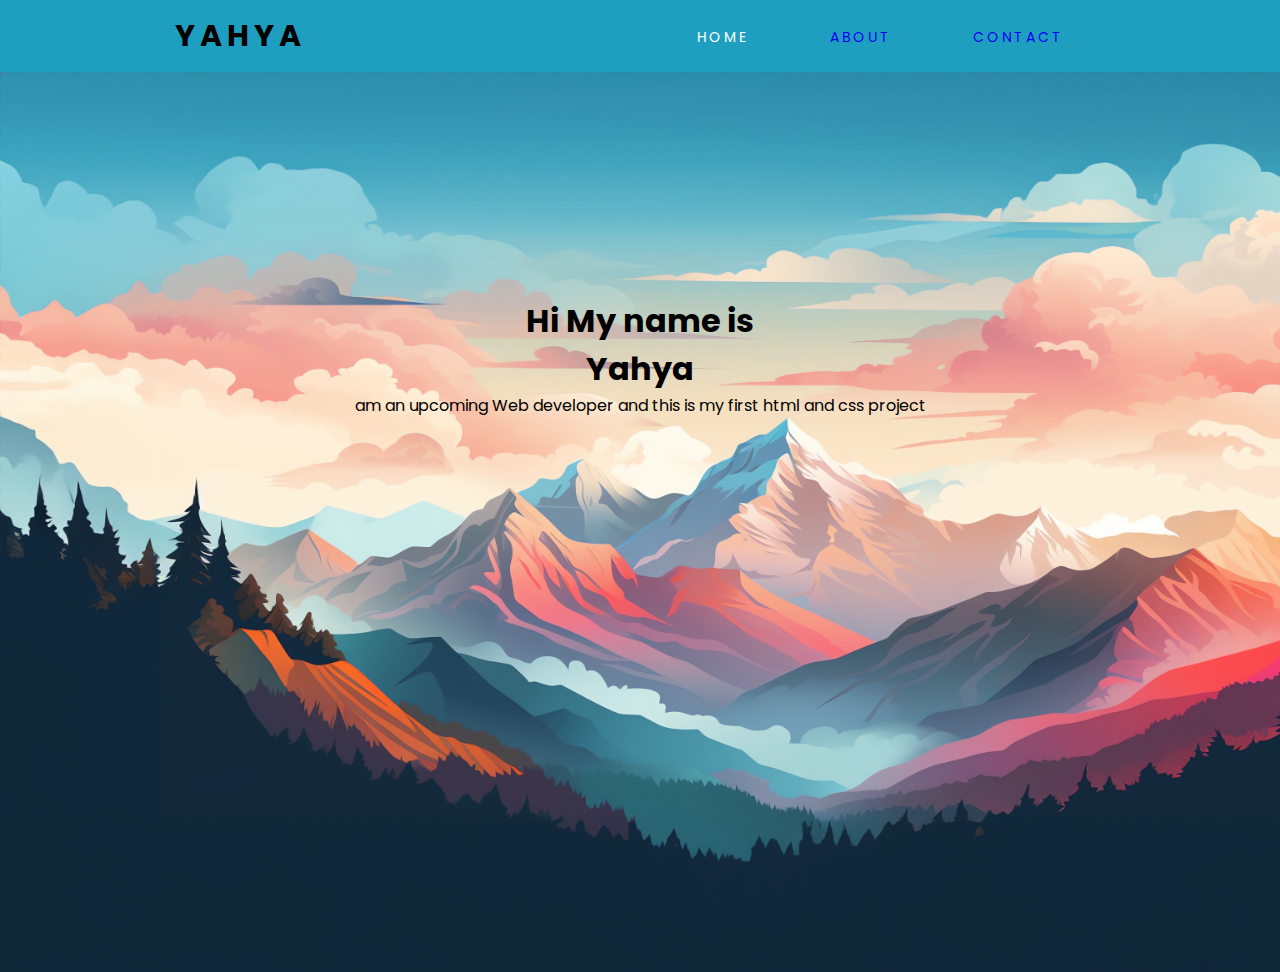
==== index.html @ 4c9c49b4 "testing" ====
<!DOCTYPE html>
<html lang="en">
<head>
    <meta charset="UTF-8">
    <meta name="viewport" content="width=device-width, initial-scale=1.0">
    <link rel="icon" href="logo.jpg">
    <link rel="preconnect" href="https://fonts.googleapis.com">
    <link rel="preconnect" href="https://fonts.gstatic.com" crossorigin>
    <link href="https://fonts.googleapis.com/css2?family=Oswald:wght@200..700&family=Poppins:ital,wght@0,100;0,200;0,300;0,400;0,500;0,600;0,700;0,800;0,900;1,100;1,200;1,300;1,400;1,500;1,600;1,700;1,800;1,900&display=swap" rel="stylesheet">
    <link rel="stylesheet" href="styles.css">


    <title>Portfolio</title>
</head>
<body>
    <header>
        <nav>
            <div class="logo">
                <h4>Yahya</h4>
            </div>
            <ul class="nav-links">
                <li><a href="#"class="active">Home</a></li>
                <li><a href="#">About</a></li>
                <li><a href="#">Contact</a></li>
            </ul>
        </nav>
    </header>
    <section>
        <div class="article">
            <h1>Hi My name is <br> Yahya <br></h1>
            <p>am an upcoming Web developer
                and this is my first html and css project
            </p>
        </div>
    </section>
</body>
</html>
---- styles.css ----
*{
    margin: 0px;
    padding: 0px;
    box-sizing: border-box;
    font-family: "Poppins", sans-serif;
}

nav{
    display: flex;
    justify-content: space-around;
    align-items: center;
    min-height: 8vh;
    background-color: rgb(30, 159, 191);
}

.logo{
    letter-spacing: 5px;
    font-size: 30px;
    float: left;
    text-transform: uppercase;
}

.nav-links {
    display: flex;
    justify-content: space-around;
    width: 35%;
}

.nav-links li{
    list-style: none;
}

.nav-links a{
    text-decoration: none;
    letter-spacing: 3px;
    font-size: 14px;
    text-transform: uppercase;
}

.nav-links a:hover{
    color: white;
    transition: 0.5s ease;

}

.nav-links li .active{
    color:white;
}

section{
    min-height: 100vh;
    background-image: url("/wallp.png");
    background-repeat: no-repeat;
    background-size: cover;
}
.article{
    width: 50%;
    margin: auto;
    text-align: center;
    transform: translateY(25vh);
}
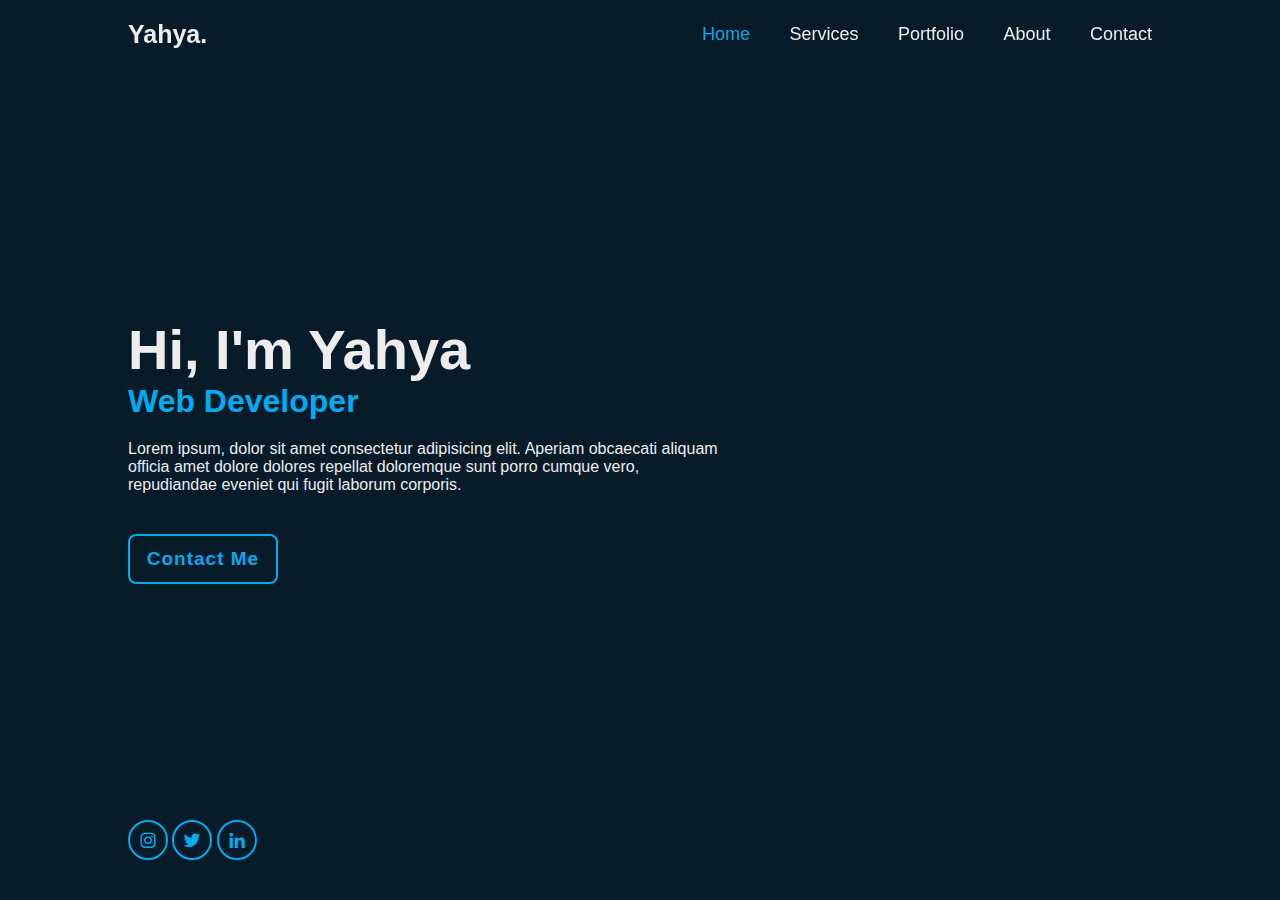
==== commit 348329b0: "new file:   .vscode/settings.json 	new file:   navbar.html 	deleted:    logo.jpg 	deleted:    navbar" ====
--- a/index.html
+++ b/index.html
@@ -3,35 +3,35 @@
 <head>
     <meta charset="UTF-8">
     <meta name="viewport" content="width=device-width, initial-scale=1.0">
-    <link rel="icon" href="logo.jpg">
-    <link rel="preconnect" href="https://fonts.googleapis.com">
-    <link rel="preconnect" href="https://fonts.gstatic.com" crossorigin>
-    <link href="https://fonts.googleapis.com/css2?family=Oswald:wght@200..700&family=Poppins:ital,wght@0,100;0,200;0,300;0,400;0,500;0,600;0,700;0,800;0,900;1,100;1,200;1,300;1,400;1,500;1,600;1,700;1,800;1,900&display=swap" rel="stylesheet">
+    <link href='https://unpkg.com/boxicons@2.1.4/css/boxicons.min.css' rel='stylesheet'>
     <link rel="stylesheet" href="styles.css">
-
-
-    <title>Portfolio</title>
+    <title>Yahya</title>
 </head>
 <body>
-    <header>
-        <nav>
-            <div class="logo">
-                <h4>Yahya</h4>
+     <header class="header">
+        <a href="#" class="logo">Yahya.</a>
+        <nav class="navbar">
+            <a href="#" class="active">Home</a>
+            <a href="#">Services</a>
+            <a href="#">Portfolio</a>
+            <a href="#">About</a>
+            <a href="#">Contact</a>
+        </nav>
+     </header>
+     <section class="home">
+        <div class="home-content">
+            <h1>Hi, I'm Yahya </h1>
+            <h3>Web Developer</h3>
+            <p>Lorem ipsum, dolor sit amet consectetur adipisicing elit. Aperiam obcaecati aliquam officia amet dolore dolores repellat doloremque sunt porro cumque vero, repudiandae eveniet qui fugit laborum corporis.</p>
+            <div class="btn-box">
+                <a href="">Contact Me</a>
             </div>
-            <ul class="nav-links">
-                <li><a href="#"class="active">Home</a></li>
-                <li><a href="#">About</a></li>
-                <li><a href="#">Contact</a></li>
-            </ul>
-        </nav>
-    </header>
-    <section>
-        <div class="article">
-            <h1>Hi My name is <br> Yahya <br></h1>
-            <p>am an upcoming Web developer
-                and this is my first html and css project
-            </p>
         </div>
-    </section>
+        <div class="home-sci">
+            <a href="https://www.instagram.com/ya.hyaa.__/"><i class='bx bxl-instagram'></i></a>
+            <a href="https://x.com/abdullyhyamsafi"><i class='bx bxl-twitter'></i></a>
+            <a href="#"><i class='bx bxl-linkedin' ></i></a>
+        </div>
+     </section>
 </body>
 </html>--- a/styles.css
+++ b/styles.css
@@ -1,61 +1,143 @@
-*{
-    margin: 0px;
-    padding: 0px;
+@import url('https://fonts.googleapis.com/css2?family=Public+Sans:ital,wght@0,100..900;1,100..900&display=swap');
+
+* {
+    font-family: 'Poppins', sans-serif;
+    margin: 0;
+    padding: 0;
     box-sizing: border-box;
-    font-family: "Poppins", sans-serif;
 }
 
-nav{
-    display: flex;
-    justify-content: space-around;
-    align-items: center;
-    min-height: 8vh;
-    background-color: rgb(30, 159, 191);
-}
-
-.logo{
-    letter-spacing: 5px;
-    font-size: 30px;
-    float: left;
-    text-transform: uppercase;
-}
-
-.nav-links {
-    display: flex;
-    justify-content: space-around;
-    width: 35%;
-}
-
-.nav-links li{
-    list-style: none;
-}
-
-.nav-links a{
-    text-decoration: none;
-    letter-spacing: 3px;
-    font-size: 14px;
-    text-transform: uppercase;
-}
-
-.nav-links a:hover{
-    color: white;
-    transition: 0.5s ease;
+body {
+    background: #081b29;
+    color: #ededed;
 
 }
 
-.nav-links li .active{
-    color:white;
+.header {
+    position: fixed;
+    top: 0;
+    left: 0;
+    width: 100%;
+    padding: 20px 10%;
+    display: flex;
+    justify-content: space-between;
+    align-items: center;
+    z-index: 100;
+
 }
 
-section{
-    min-height: 100vh;
-    background-image: url("/wallp.png");
-    background-repeat: no-repeat;
-    background-size: cover;
+.logo {
+    font-size:25px;
+    color: #ededed;
+    text-decoration: none;
+    font-weight: 600;
 }
-.article{
-    width: 50%;
-    margin: auto;
-    text-align: center;
-    transform: translateY(25vh);
+
+.navbar a {
+    font-size: 18px;
+    color: #ededed;
+    text-decoration: none;
+    font-weight: 500;
+    margin-left:35px ;
+    transition: .3s;
+
+}
+
+.navbar a:hover,
+.navbar a.active{
+    color: #00abf0;
+}
+
+.home {
+    height: 100vh;
+    display: flex;
+    align-items: center;
+    padding: 0 10%;
+}
+.home-content {
+    max-width: 600px;
+
+}
+.home-content h1 {
+    font-size: 56px;
+    font-weight: 700;
+    line-height: 1.2;
+}
+.home-content h3 {
+    font-size: 32px;
+    font-weight: 700;
+    color: #00abf0;
+}
+.home-content p {
+    font-size: 16px;
+    margin: 20px 0 40px;
+
+}
+ .home-content .btn-box {
+    display: flex;
+    justify-content: space-between;
+    width: 345px;
+    height: 50px;
+
+ }
+ .btn-box a {
+    display: inline-flex;
+    justify-content: center;
+    align-items: center;
+    width: 150px;
+    height: 100%;
+    background: #00abf0;
+    border: 2px solid #00abf0;
+    border-radius: 8px;
+    font-size:19px;
+    color: #081b29;
+    text-decoration: none;
+    font-weight:600;
+    letter-spacing: 1px;
+
+ }
+ .btn-box a:nth-child(1){
+    background: transparent;
+    color: #00abf0;
+ }
+ .home-sci {
+    position: absolute;
+    bottom: 40px;
+    width: 170px;
+
+ }
+.home-sci a {
+    position: relative;
+    display: inline-flex;
+    justify-content: center;
+    align-items: center;
+    width: 40px;
+    height: 40px;
+    background:transparent;
+    border: 2px solid #00abf0;
+    border-radius: 50%;
+    font-size: 20px;
+    color: #00abf0;
+    text-decoration: none;
+    z-index: 1;
+    overflow: hidden;
+    transition: .5s;
+}
+.home-sci a:hover{
+    color: #081b29;
+}
+.home-sci a::before {
+    content: '';
+    position: absolute;
+    top: 0;
+    left: 0;
+    width: 0;
+    height: 100%; 
+    background: #00abf0;
+    z-index: -1;
+    transition: .5s;
+}
+.home-sci a:hover::before {
+    width: 100%;
+
 }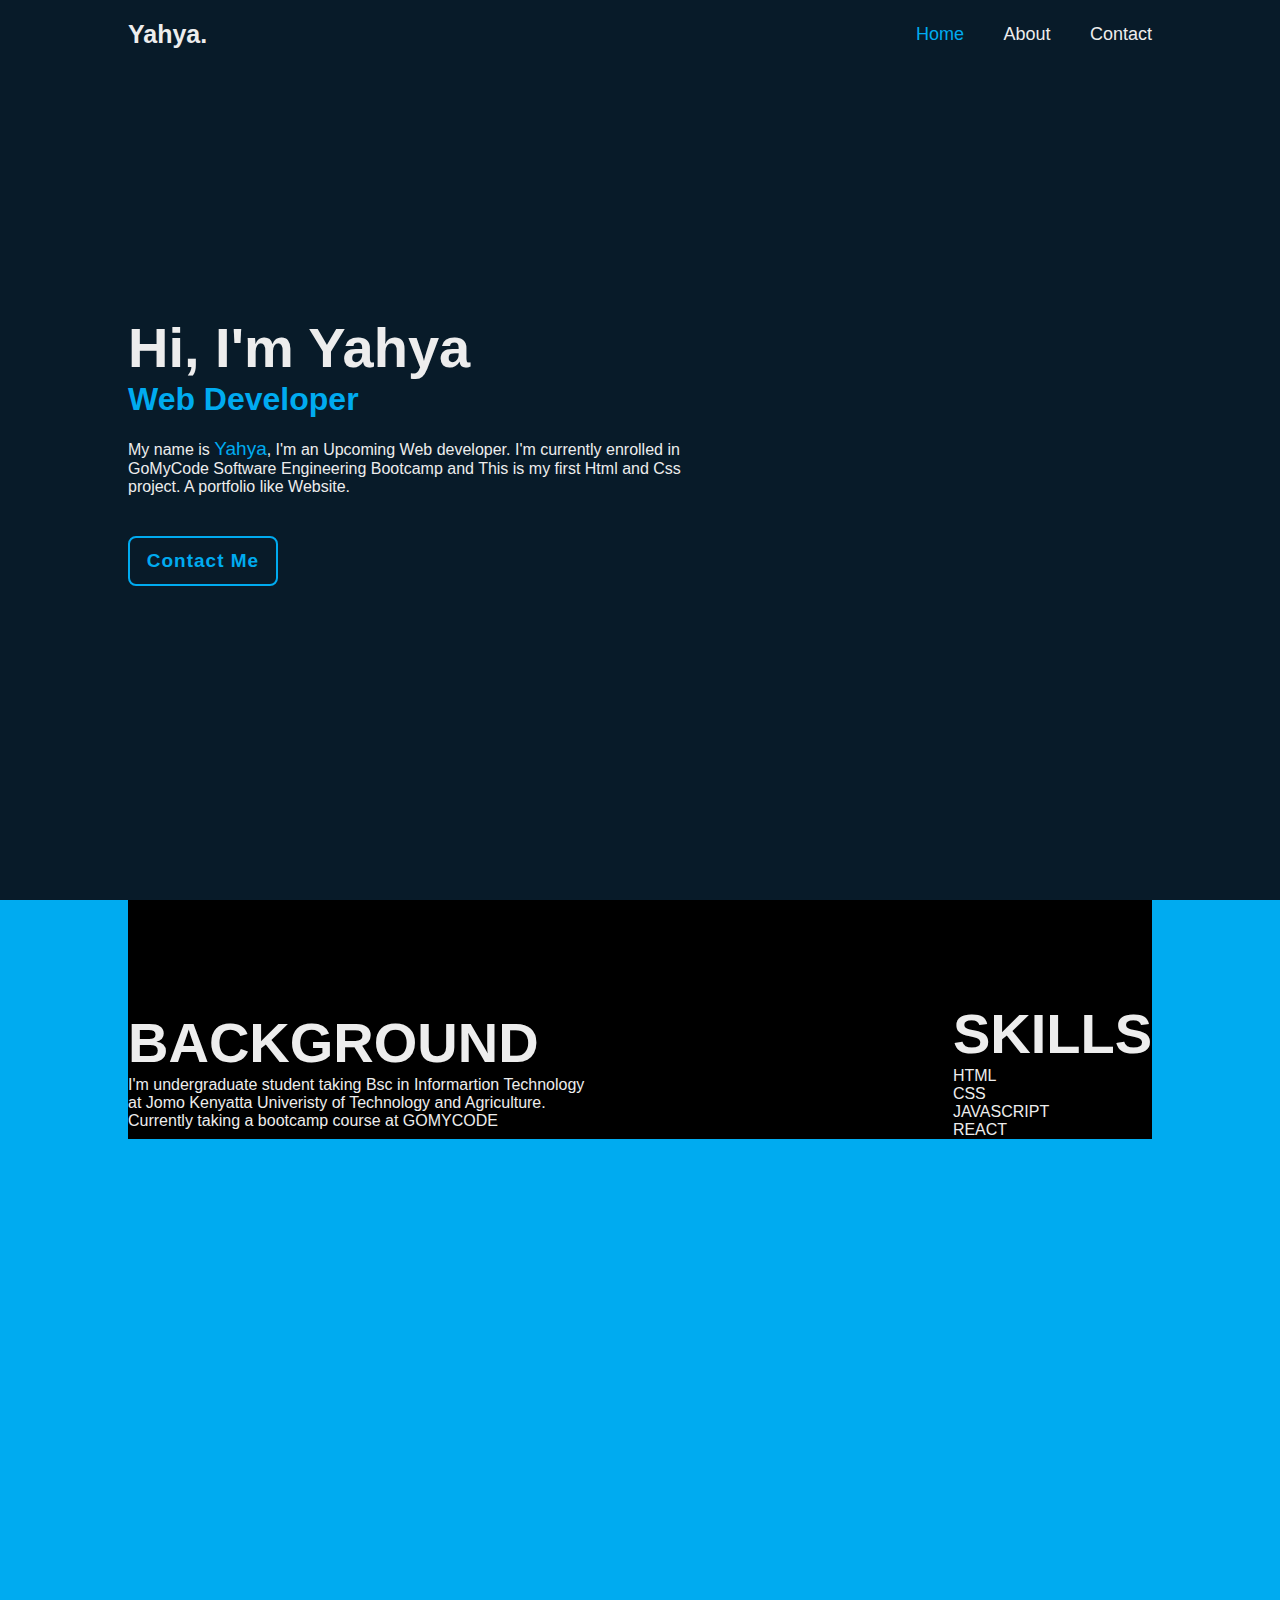
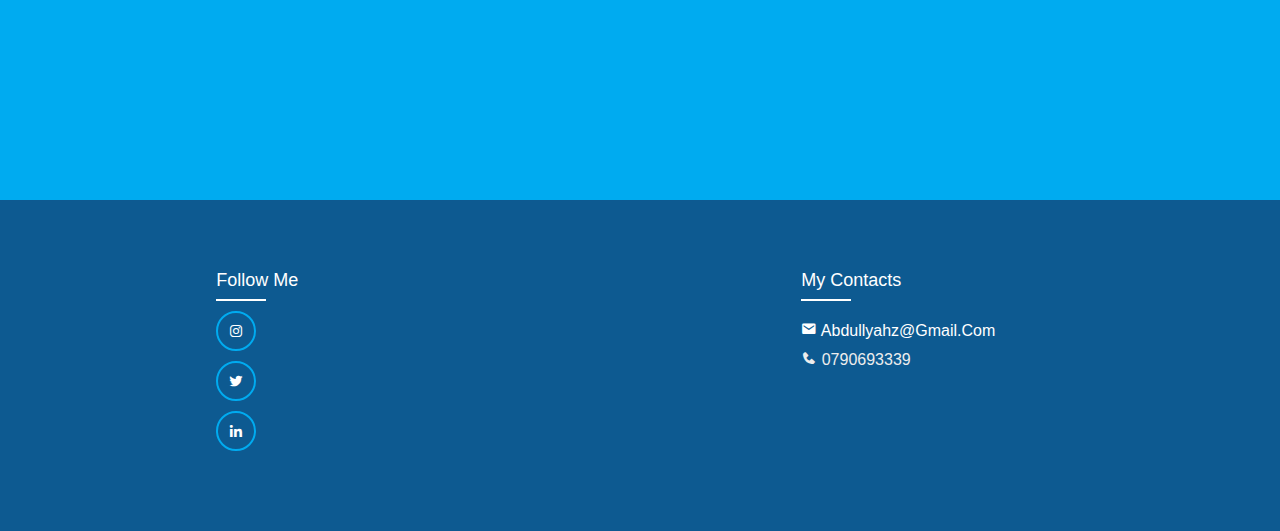
==== commit c48b5357: "modified:   index.html 	new file:   index.png 	modified:   styles.css" ====
--- a/index.html
+++ b/index.html
@@ -5,6 +5,7 @@
     <meta name="viewport" content="width=device-width, initial-scale=1.0">
     <link href='https://unpkg.com/boxicons@2.1.4/css/boxicons.min.css' rel='stylesheet'>
     <link rel="stylesheet" href="styles.css">
+    <link rel="icon" href="index.png">
     <title>Yahya</title>
 </head>
 <body>
@@ -12,26 +13,69 @@
         <a href="#" class="logo">Yahya.</a>
         <nav class="navbar">
             <a href="#" class="active">Home</a>
-            <a href="#">Services</a>
-            <a href="#">Portfolio</a>
             <a href="#">About</a>
             <a href="#">Contact</a>
         </nav>
+
      </header>
+     <a name="Top"></a>
      <section class="home">
         <div class="home-content">
             <h1>Hi, I'm Yahya </h1>
             <h3>Web Developer</h3>
-            <p>Lorem ipsum, dolor sit amet consectetur adipisicing elit. Aperiam obcaecati aliquam officia amet dolore dolores repellat doloremque sunt porro cumque vero, repudiandae eveniet qui fugit laborum corporis.</p>
+            <p>My name is <span class="name">Yahya</span>, I'm an Upcoming Web developer. I'm currently enrolled in GoMyCode Software Engineering Bootcamp and This is my first Html and Css project. A portfolio like Website.</p>
             <div class="btn-box">
                 <a href="">Contact Me</a>
             </div>
         </div>
-        <div class="home-sci">
-            <a href="https://www.instagram.com/ya.hyaa.__/"><i class='bx bxl-instagram'></i></a>
-            <a href="https://x.com/abdullyhyamsafi"><i class='bx bxl-twitter'></i></a>
-            <a href="#"><i class='bx bxl-linkedin' ></i></a>
+     </section>
+
+     <section class="about">
+        <div class="aboutme">
+
+            <div class="info">
+                <h1>BACKGROUND</h1>
+                <p>I'm undergraduate student taking Bsc in Informartion Technology <br>at Jomo Kenyatta Univeristy of Technology and Agriculture. <br> Currently taking a bootcamp course at GOMYCODE</p>
+            </div>
+            <div class="skills">
+                <h1>SKILLS</h1>
+                <ul>
+                    <li>HTML</li>
+                    <li>CSS</li>
+                    <li>JAVASCRIPT</li>
+                    <li>REACT</li>
+                </ul>
+            </div>
+            
         </div>
      </section>
+
+     <footer class="footer">
+        <div class="container">
+            <a href="#Top" class="back">Back</a>
+
+            <div class="row">
+                <div class="footer-col">
+                    <h4>My Contacts</h4>
+                    <ul>
+                        <li><a href="https://mail.google.com/"><i class='bx bxs-envelope'></i>  abdullyahz@gmail.com</a></li>
+                        <li><a href="tel://0790693339"></a><i class='bx bxs-phone'></i> 0790693339</li>
+                    </ul>
+                </div>
+                    <div class="footer-col">
+                        <h4>Follow me</h4>
+                        <div class="home-sci">
+                            <ul>
+                                <li><a href="https://www.instagram.com/ya.hyaa.__/"><i class='bx bxl-instagram'></i></a></li>  
+                                <li><a href="https://x.com/abdullyhyamsafi"><i class='bx bxl-twitter'></i></a></li>
+                                <li><a href="https://www.linkedin.com/in/yahya-abdulahi-42713224b/"><i class='bx bxl-linkedin' ></i></a></li>
+                            </ul>
+                        </div>
+                    </div>
+                </div>
+                
+            </div>    
+        </div>
+     </footer>
 </body>
 </html>--- a/styles.css
+++ b/styles.css
@@ -19,6 +19,7 @@
     left: 0;
     width: 100%;
     padding: 20px 10%;
+    background-color: #081b29;
     display: flex;
     justify-content: space-between;
     align-items: center;
@@ -72,6 +73,10 @@
     font-size: 16px;
     margin: 20px 0 40px;
 
+}
+.home-content .name{
+    color: #00abf0;
+    font-size: 19px;
 }
  .home-content .btn-box {
     display: flex;
@@ -100,15 +105,51 @@
     background: transparent;
     color: #00abf0;
  }
+
+.about{
+    height: 100vh;
+    padding: 0 10%;
+    background-color: #00abf0;
+    
+}   
+.aboutme{
+    
+    display: flex;
+    justify-content: space-between;
+    align-items: center;
+    padding-top: 100px;
+    background: #000;
+    
+}
+.info .skills{
+    flex: 1;
+    margin: 200px;
+
+
+}
+.aboutme h1{
+    font-size: 56px;
+    font-weight: 700;
+    line-height: 1.2;
+}
+
+
+
+
+
+
  .home-sci {
-    position: absolute;
-    bottom: 40px;
+    position: relative;
+    bottom: 10px;
     width: 170px;
+    display: inline;
+    flex-direction: row;
 
  }
 .home-sci a {
     position: relative;
     display: inline-flex;
+    flex-direction: row-reverse;
     justify-content: center;
     align-items: center;
     width: 40px;
@@ -140,4 +181,69 @@
 .home-sci a:hover::before {
     width: 100%;
 
+}
+.container {
+    max-width: 1170px;
+    margin: auto;
+
+}
+.container .back{
+
+    text-decoration: none;
+    color: white;
+    position: absolute;
+    left: 1400px;
+}
+.row{
+    display: flex;
+    justify-content: space-around;
+    flex-direction: row-reverse;
+
+}
+.footer{
+    background-color: #0d5a91;
+    padding: 70px 0;
+
+}
+ul{
+    list-style: none;
+}
+.footer-col{
+    width: 25%;
+    padding: 0 15px; 
+
+}
+.footer-col a{
+    text-decoration: none;
+    color: #fff;
+}
+.footer-col h4{
+    font-size: 18px;
+    color: #fff;
+    text-transform: capitalize;
+    margin-bottom: 30px;
+    font-weight: 500;
+    position: relative;
+
+}
+.footer-col h4::before{
+    content:'';
+    position: absolute;
+    left: 0;
+    bottom:-10px;
+    background-color:#fff;
+    height: 2px;
+    box-sizing: border-box;
+    width: 50px;
+    
+}
+.footer-col ul li:not(:last-child){
+    margin-bottom: 10px;
+}
+.footer-col ul li a{
+    font-size: 16px;
+    text-transform: capitalize;
+    color:#fff;
+    text-decoration: none;
+    font-weight:300;
 }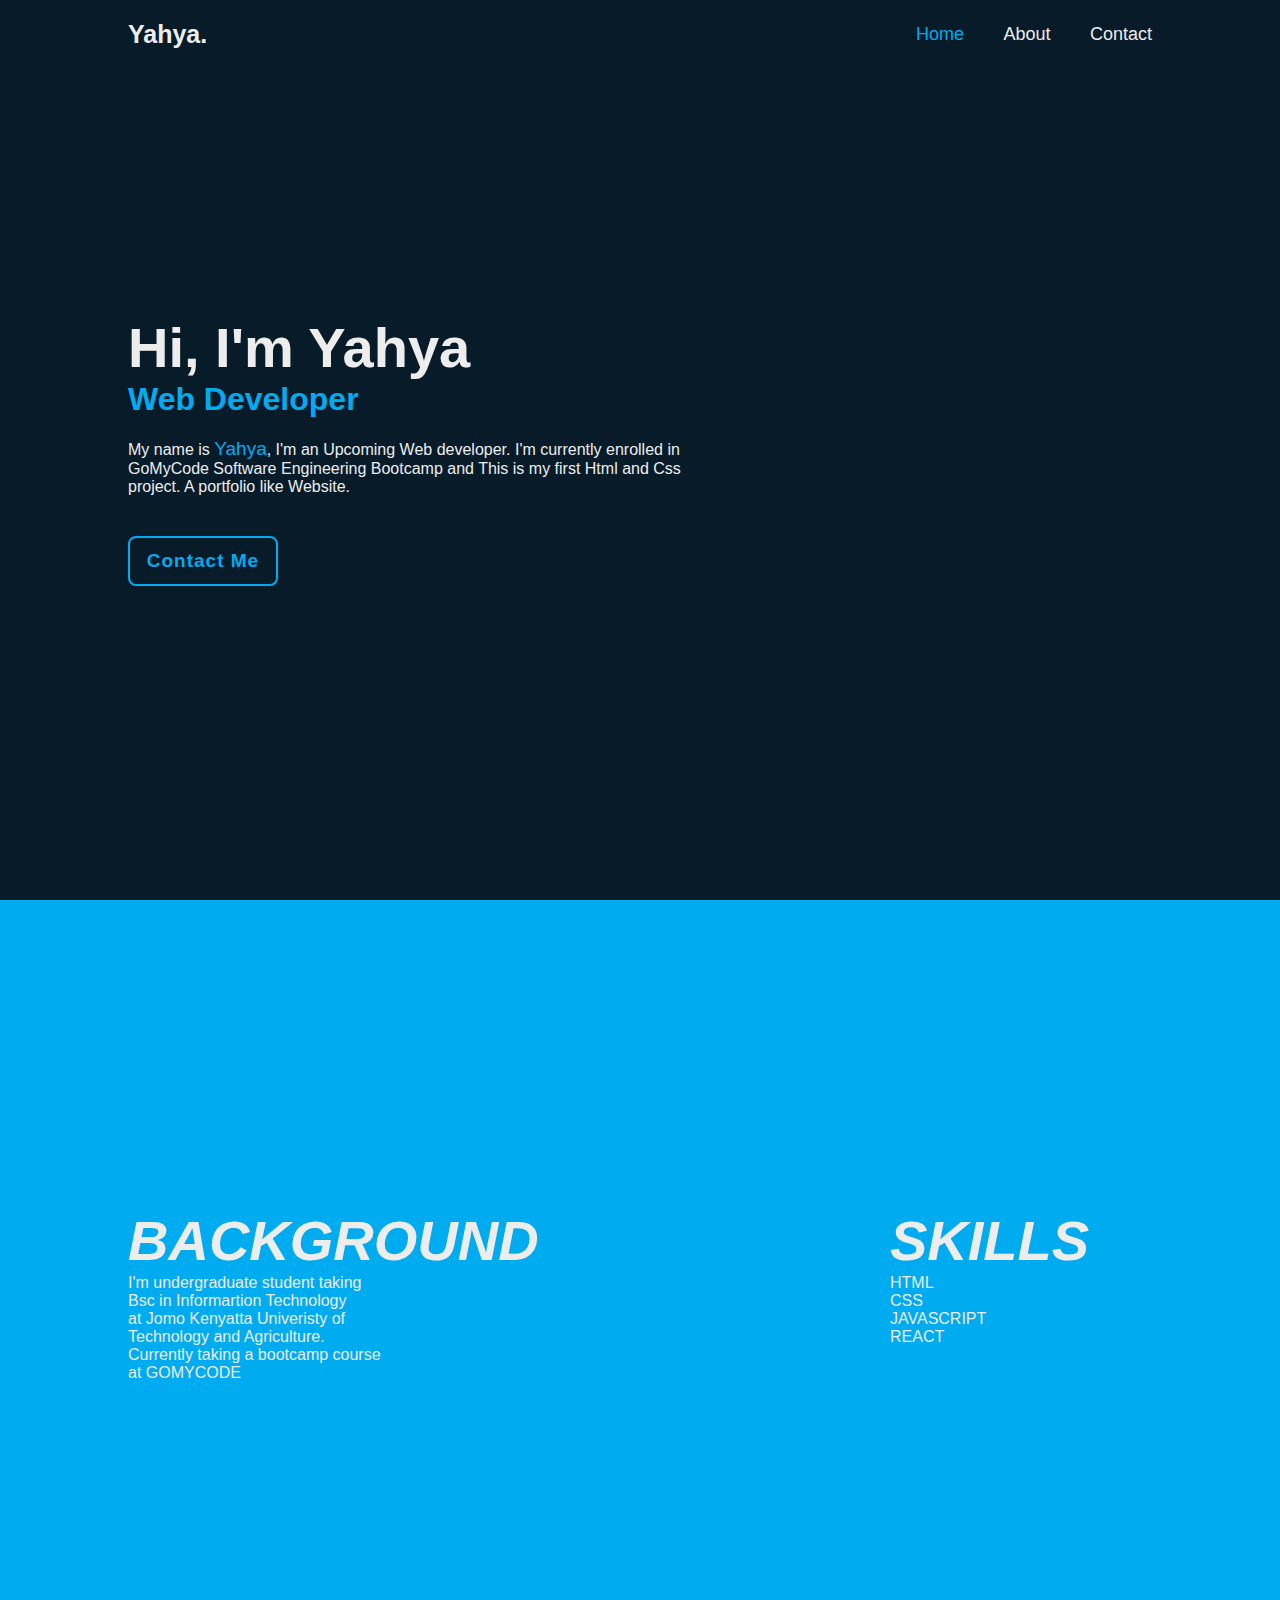
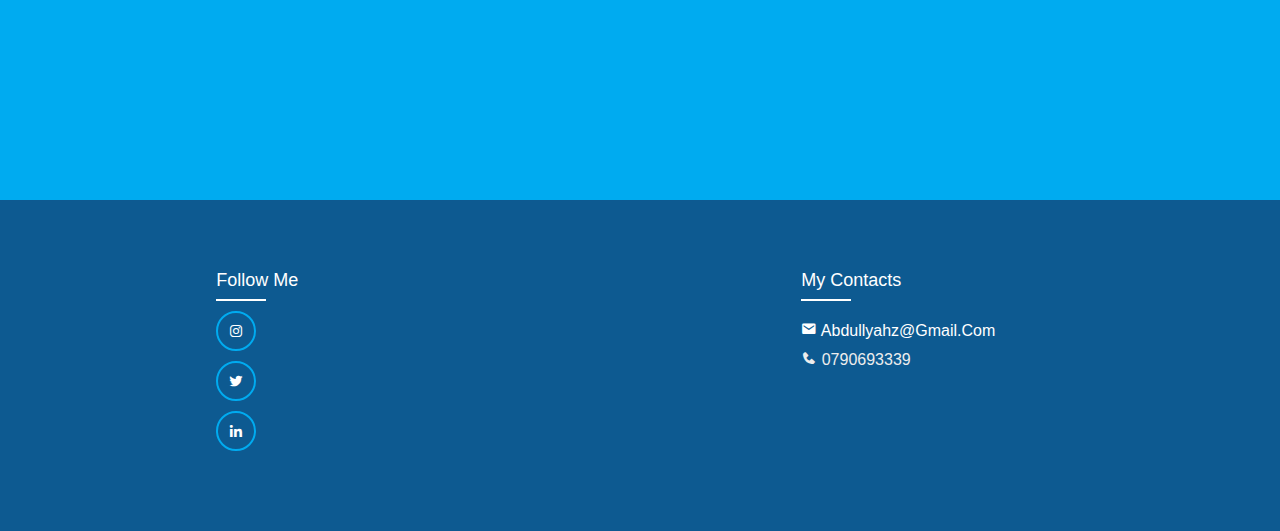
==== commit e5576e4e: "modified:   index.html 	modified:   styles.css" ====
--- a/index.html
+++ b/index.html
@@ -34,11 +34,11 @@
         <div class="aboutme">
 
             <div class="info">
-                <h1>BACKGROUND</h1>
+                <h1><i>BACKGROUND</i></h1>
                 <p>I'm undergraduate student taking Bsc in Informartion Technology <br>at Jomo Kenyatta Univeristy of Technology and Agriculture. <br> Currently taking a bootcamp course at GOMYCODE</p>
             </div>
             <div class="skills">
-                <h1>SKILLS</h1>
+                <h1><i>SKILLS</i></h1>
                 <ul>
                     <li>HTML</li>
                     <li>CSS</li>
--- a/styles.css
+++ b/styles.css
@@ -114,19 +114,24 @@
 }   
 .aboutme{
     
-    display: flex;
-    justify-content: space-between;
-    align-items: center;
-    padding-top: 100px;
-    background: #000;
+    display: grid;
+    grid-template-columns: repeat(2, minmax(0, 1fr));
+    width: 100%;
+    height: 100%;
+    gap: 500px;
+    padding-top: 30%;
     
 }
 .info .skills{
-    flex: 1;
-    margin: 200px;
-
-
-}
+    display: flex;
+    flex-direction: column;
+    justify-content: center;
+    align-items: center;
+    background-color: black;
+    margin-bottom: 40%;
+}
+
+
 .aboutme h1{
     font-size: 56px;
     font-weight: 700;
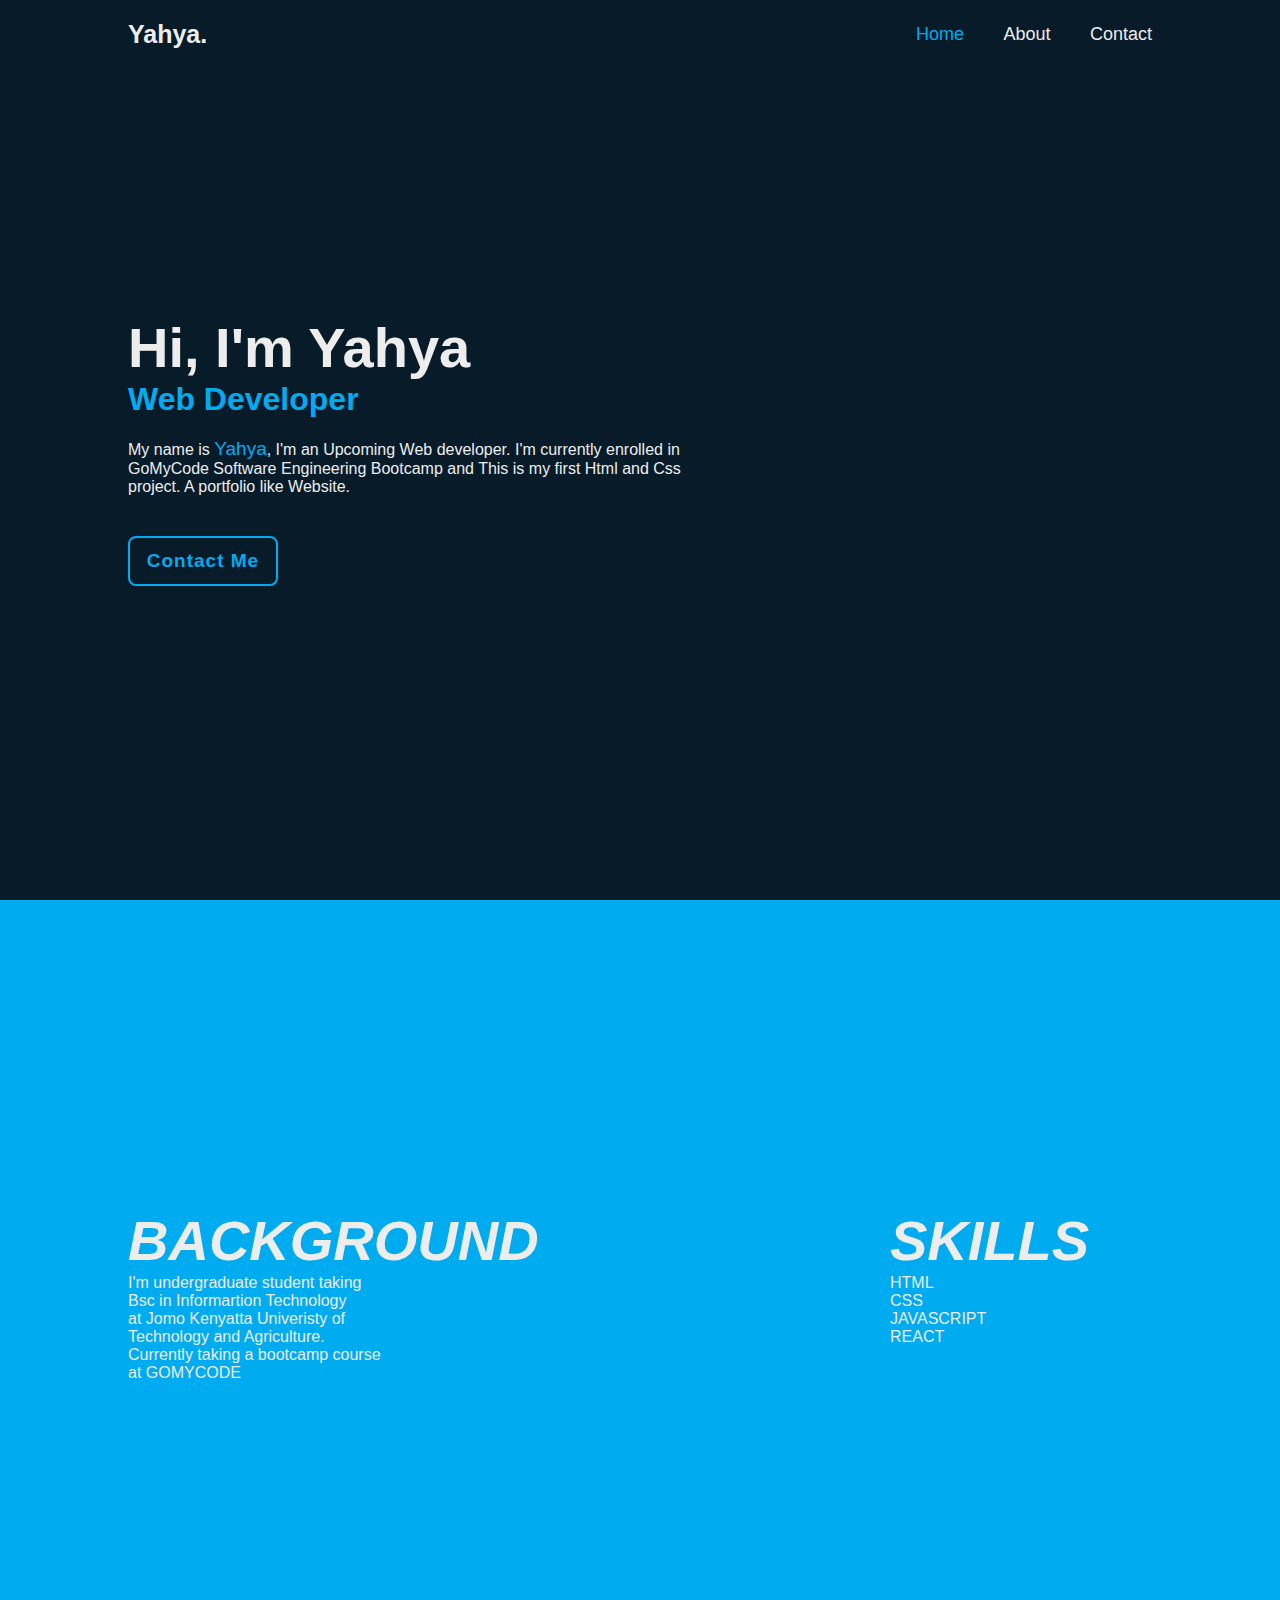
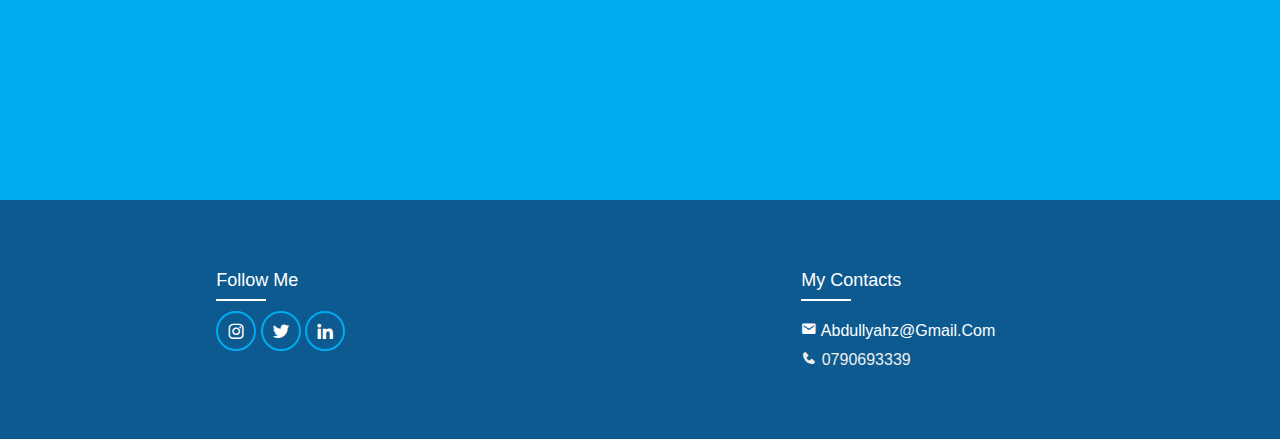
==== commit 535fdf3b: "modified:   index.html" ====
--- a/index.html
+++ b/index.html
@@ -65,11 +65,11 @@
                     <div class="footer-col">
                         <h4>Follow me</h4>
                         <div class="home-sci">
-                            <ul>
-                                <li><a href="https://www.instagram.com/ya.hyaa.__/"><i class='bx bxl-instagram'></i></a></li>  
-                                <li><a href="https://x.com/abdullyhyamsafi"><i class='bx bxl-twitter'></i></a></li>
-                                <li><a href="https://www.linkedin.com/in/yahya-abdulahi-42713224b/"><i class='bx bxl-linkedin' ></i></a></li>
-                            </ul>
+                            
+                                <a href="https://www.instagram.com/ya.hyaa.__/"><i class='bx bxl-instagram'></i></a>
+                                <a href="https://x.com/abdullyhyamsafi"><i class='bx bxl-twitter'></i></a>
+                                <a href="https://www.linkedin.com/in/yahya-abdulahi-42713224b/"><i class='bx bxl-linkedin' ></i></a>
+                            
                         </div>
                     </div>
                 </div>
